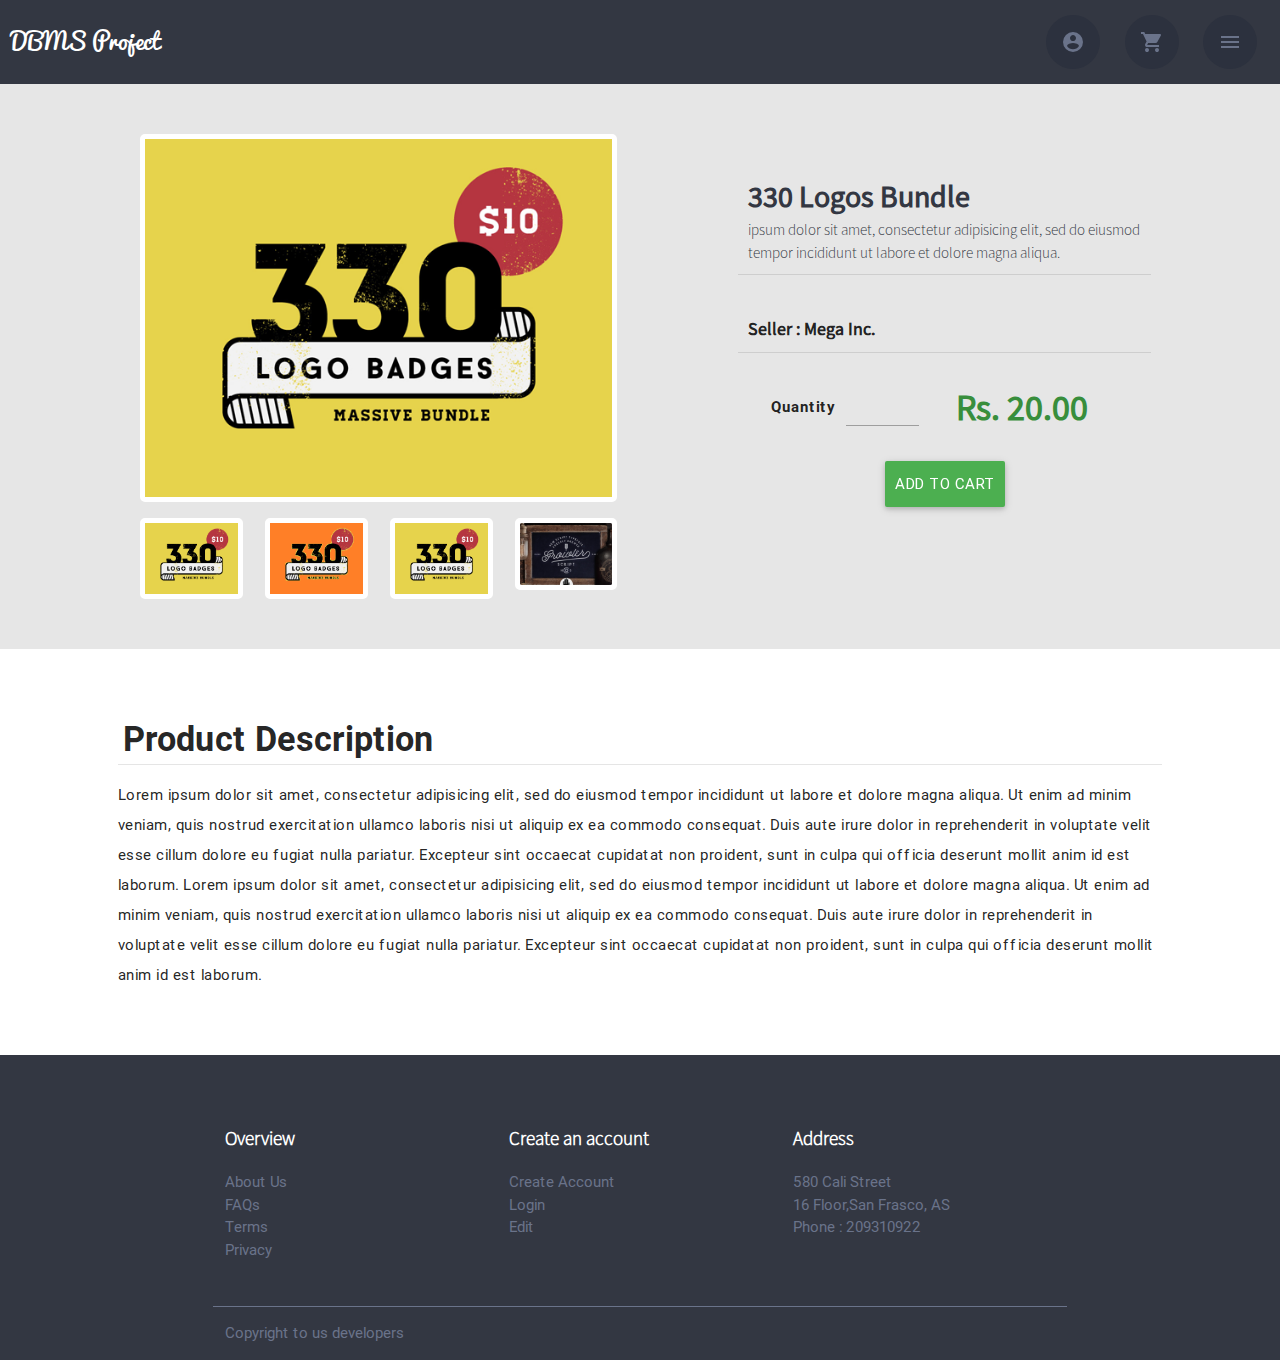
==== itempage.html @ fca347af "Initial Commit" ====
<!doctype html>
<html>
<head>
	<title>Item Page</title>
	<link rel = "stylesheet" href = "css/materialize.css">
	<link rel = "stylesheet" href = "css/styles.css">
	<link rel = "stylesheet" href = "css/itemstyles.css">
	<link href="https://fonts.googleapis.com/icon?family=Material+Icons" rel="stylesheet">
</head>
<body class = ""> 

	<div class = "overlay overlay-contentpush">
		<span type = "button" class = "overlay-close"></span>
		<ul>
			<li><a href = "index.html">Home</a></li>
			<li><a href = "#">About</a></li>
			<li><a href = "#">Work</a></li>
			<li><a href = "#">Clients</a></li>
			<li><a href = "#">Contact</a></li>
		</ul>
	</div>

	<div class = "row" id = "page">
		
		<div class = "row" id = "top-bar">
			<div class = "col s3 left">
				<p class = "brand-logo"><a href = "index.html" class = "white-text">DBMS Project</a></p>
			</div>
			<div class = "col s9 full-height">
				<p class = "col s1 offset-s9 center-align icons">
					<a href = "login.html"><i class = "material-icons waves-effect">account_circle</i></a>
				</p>
				<p class = "col s1 center-align icons">
					<i class = "material-icons waves-effect">shopping_cart</i>
				</p>	
				<p class = "col s1 center-align icons" id = "menu">
					<i class = "material-icons waves-effect">menu</i>
				</p>
			</div>
		</div>

		<div class = "row item-details" id = "item-summary">

			<div class = "col s12 m10 offset-m1">
				<div class = "col s12 m6 " id = "item-gallery">
					<div class = "row valign-wrapper">
						<div class = "col s12 valign">
							<img class = "responsive-img" id = "image-shown" src = "images/item.png">
						</div>
					</div>
					<div class = "row">
						<ul>
							<li class = "col s3 item-images"><img class = "responsive-img" src = "images/item.png"></li>
							<li class = "col s3 item-images"><img class = "responsive-img" src = "images/item1.png"></li>
							<li class = "col s3 item-images"><img class = "responsive-img" src = "images/item.png"></li>
							<li class = "col s3 item-images"><img class = "responsive-img" src = "images/items.png"></li>
						</ul>
					</div>
				</div>
				
				<div class = "col m5 offset-m1 s12" id = "item-quick-info">
					<p class = "" id = "item-name">
						330 Logos Bundle
						<span id = "brief-description">ipsum dolor sit amet, consectetur adipisicing elit, sed do eiusmod
						tempor incididunt ut labore et dolore magna aliqua.</span>
					</p>
					<p class = "" id = "seller-info">Seller : Mega Inc.</p>
					<form class = "col s12" action = "#" method = "post">
						<div class = "col s6">
							<p class = "col s6 bold">Quantity</p>
							<input class = "col s5" type = "number" min = "0" id = "quantity">
						</div>
						<div class = " col s6">
							<p class = "green-text text-darken-2" id = "item-price">Rs. 20.00</p>
						</div>
						<div class = "col s12 center">
							<button class = "btn center green waves-effect waves-light" type = "submit" >
								<!-- <i class = "material-icons left">add_shopping_cart</i> -->Add to Cart
							</button>
						</div>
					</form>
				</div>
			</div>

		</div>

		<div class = "row item-details" id = "item-description">
			<div class = "col m10 offset-m1 s12">
				<h4 class = "bold">Product Description</h4>
				<p>
					Lorem ipsum dolor sit amet, consectetur adipisicing elit, sed do eiusmod
					tempor incididunt ut labore et dolore magna aliqua. Ut enim ad minim veniam,
					quis nostrud exercitation ullamco laboris nisi ut aliquip ex ea commodo
					consequat. Duis aute irure dolor in reprehenderit in voluptate velit esse
					cillum dolore eu fugiat nulla pariatur. Excepteur sint occaecat cupidatat non
					proident, sunt in culpa qui officia deserunt mollit anim id est laborum.
					Lorem ipsum dolor sit amet, consectetur adipisicing elit, sed do eiusmod
					tempor incididunt ut labore et dolore magna aliqua. Ut enim ad minim veniam,
					quis nostrud exercitation ullamco laboris nisi ut aliquip ex ea commodo
					consequat. Duis aute irure dolor in reprehenderit in voluptate velit esse
					cillum dolore eu fugiat nulla pariatur. Excepteur sint occaecat cupidatat non
					proident, sunt in culpa qui officia deserunt mollit anim id est laborum.
				</p>
			</div>
 		</div>

	</div>

	<footer class = "row">
		<div class = "col s8 offset-s2">
			<div class = "col m4 section">
				<p class = "white-text">Overview</p>
				<ul>
					<li><a href = "#">About Us</a></li>
					<li><a href = "#">FAQs</a></li>
					<li><a href = "#">Terms</a></li>
					<li><a href = "#">Privacy</a></li>
				</ul>
			</div>
			<div class = "col m4 section">
				<p class = "white-text">Create an account</p>
				<ul>
					<li><a href = "#">Create Account</a></li>
					<li><a href = "#">Login</a></li>
					<li><a href = "#">Edit </a></li>
				</ul>
			</div>
			<div class = "col m4 section">
				<p class = "white-text">Address</p>
				<ul>
					<li>580 Cali Street</li>
					<li>16 Floor,San Frasco, AS</li>
					<li>Phone : 209310922</li>
				</ul>
			</div>
		</div>
		<p class = "col s8 offset-s2">Copyright to us developers</p>
	</footer>


<!-- scripts go here -->
<script src = "js/jquery-1.12.2.js"></script>
<script src = "js/materialize.js"></script> 
<script src = "js/scripts.js"></script> 
<script>

$(document).ready(function(){
	$targetImage = $("img#image-shown");
	$images = $("li.item-images").find("img");

	$images.on("click",function(){
		$targetSrc = $(this).attr("src");
		console.log($targetSrc);
		$targetImage.attr("src",$targetSrc);
	});
});
</script>
</body>
</html>
---- css/styles.css ----
@font-face{
	font-family: "Pacifico";
	src : url("../font/Pacifico.ttf");
}

@font-face{
	font-family: "SourceSansPro";
	src : url("../font/SourceSansPro-Regular.otf");
}

@font-face{
	font-family: "SourceSansProLight";
	src : url("../font/SourceSansPro-Light.otf");
}

html{
	height: 100%;
}

.full-height{
	height: 100%;
}

/* Overlay style */
.overlay {
	position: fixed;
	width: 100%;
	height: 100%;
	top: 0;
	left: 0;
	z-index: 10;
	background: rgba(51, 55, 66, 1);
}

/* Overlay closing cross */
.overlay .overlay-close {
	position: absolute;
	width: 60px;
	height: 60px;
	top: 20px;
	right: 20px;
	z-index: 11;
	cursor: pointer;
}

.overlay .overlay-close:after,
.overlay .overlay-close:before{
	position: absolute;
	content: "";
	top: 30px;
	left: 0px;
	width: 100%;
	border: 1px solid white;
	transform : rotateZ(45deg);
}

.overlay .overlay-close:after{
	transform : rotateZ(-45deg);	
}

.overlay ul {
	position: relative;
	display: flex;
	flex-direction: column;
	justify-content: center;
	height: 100%;
}

.overlay ul li {
	text-align: center;
	height: calc(100% / 7);
	min-height: 54px;
}

.overlay ul li a {
	font-family: "SourceSansProLight";
	font-size: 4em;
	color: white;
	transition: color 0.2s;
}

.overlay ul li a:hover,
.overlay ul li a:focus {
	color: #000;
}

.overlay-contentpush {
	background: rgba(51, 55, 66, 1);
	visibility: hidden;
	transform: translateX(100%);
	transition: transform 0.5s, visibility 0s 0.5s;
}

.overlay-contentpush.open {
	visibility: visible;
	transform: translateX(0%);
	transition: transform 0.5s;
}

@media screen and (max-height: 30.5em) {
	.overlay nav {
		height: 70%;
		font-size: 34px;
	}
	.overlay ul li {
		min-height: 34px;
	}
}

#page.row{
	overflow-x: hidden;
	transition: transform 0.5s;	
}

#page.overlay-open {
	-webkit-transform: translateX(-50%);
	transform: translateX(-50%);
}

#page:after {
	content: '';
	opacity: 0;
	visibility: hidden;
	position: absolute;
	top: 0;
	left: 0;
	width: 100%;
	height: 100%;
	background: rgba(0,0,0,0.6);
	transition: opacity 0.5s, visibility 0s 0.5s;
}

#page.overlay-open::after {
	visibility: visible;
	opacity: 1;
	-webkit-transition: opacity 0.5s;
	transition: opacity 0.5s;
}

#page.row, .row{
	margin-bottom: 0px;
}

#top-bar{
	background :#333742;
}

p.brand-logo{
	font-family: "Pacifico";
	font-size: 1.5em;
}

#search{
	margin-top: 20px;
}

p.icons{
	font-size: 1em;
}

p.icons i{
	padding: 15px;
	background: #2C313E;
	color: #6A738A;
	border-radius: 50%;
}

.no-margin{
	margin: 0 !important;
}

.responsive-img{
	width: 100% !important;
	margin-bottom: -6px;
}

#home-showcase.row.showcase{
	/*height: auto;*/
	background-color: #E6E6E6;
}

.showcase .case{
	padding-bottom: 20px;
}

.showcase .case:first-of-type{
	padding-top: 40px;
}

.showcase .case p{
	font-size: 1.4rem;
	font-weight: 500;
}

.showcase .case p i{
	/*color: #6A738A;*/
}

.col.s2-5{
	width: calc((100%/12) * 2.5);
}

.case .item{
	position: relative;
	padding: 10px;
	overflow: hidden;
	font-family: "SourceSansProLight";
	margin: 0px calc((100%/12) * 0.333);
}

.case .item:first-of-type{
	margin-left: 0;
}

.case .item:last-of-type{
	margin-right: 0;
}

.case .item img{
	border-radius: 4px;
}

.case .item p{
	font-size: 1rem;
}

.case .item p.item-name,
.case .item p.item-price{
	font-family: "SourceSansPro";
	font-weight: 900;
}

button#buy-btn{
	position: absolute;
	display: none;
	top: 60%;
	left: 37%;
	box-shadow: 0 2px 5px 0 rgba(0, 0, 0, 0.26), 0 2px 10px 0 rgba(0, 0, 0, 0.22) , 0px -60px 0px 200px rgba(0,0,0,0.1);
}

footer{
	/*height: 400px;*/
	background :#333742;	
}

footer div.col.s8{
	padding: 50px 0px 30px 0px;
	border-bottom: 1px solid #6A738A;
}

footer div.col.s8 div.section p{
	font-size: 19px;
	font-family: "SourceSansProLight";
	font-weight: bold;
}

footer div.col.s8 div.section ul li
,footer div.col.s8 div.section ul li a,
footer p{
	color: #6A738A;
}
---- css/itemstyles.css ----
.bold{
	font-weight: bold;
}

#item-summary{
	padding: 50px 0;
	background-color: #E6E6E6;
}

#item-gallery div.col.valign{
}

#item-gallery div.row img{
	border: 5px solid white;
	border-radius: 5px;
}

#item-quick-info{
}

#item-quick-info > *{
	padding: 10px;
	border-bottom: 1px solid rgba(0, 0, 0, 0.10);
}

#item-quick-info > *:last-child{
	border-bottom: none;
}

#item-quick-info > p{
	font-family: "SourceSansProLight";
}

#item-quick-info > p#item-name{
	font-family: "SourceSansPro";
	font-size: 2em;
	font-weight: bold; 
	color: #333742;
}

#item-quick-info > p#item-name > span {
	display: block;
	font-size: 0.5em;
	font-family: "SourceSansProLight";
	font-weight: 100;	
}

#item-quick-info > p#seller-info{
	font-family: "SourceSansPro";
	font-size: 1.2em;
	font-weight: bold;
}


#item-quick-info  p#item-price{
	-webkit-margin-before: 0px;
	font-family: "SourceSansPro"; 
	font-size: 2.4em;
	font-weight: bold;
}

#item-quick-info form button[type = "submit"]{
	height: auto !important;
	margin-top: 20px;
	padding: 5px 10px;
}

/*item-description styles*/
#item-description{
	/*height: 200px;*/
	padding: 50px 0;
}

#item-description h4{
	padding: 5px;
	border-bottom: 1px solid rgba(0, 0, 0, 0.10);
}

#item-description p{
	line-height: 30px !important;
	letter-spacing: 0.5px;
}
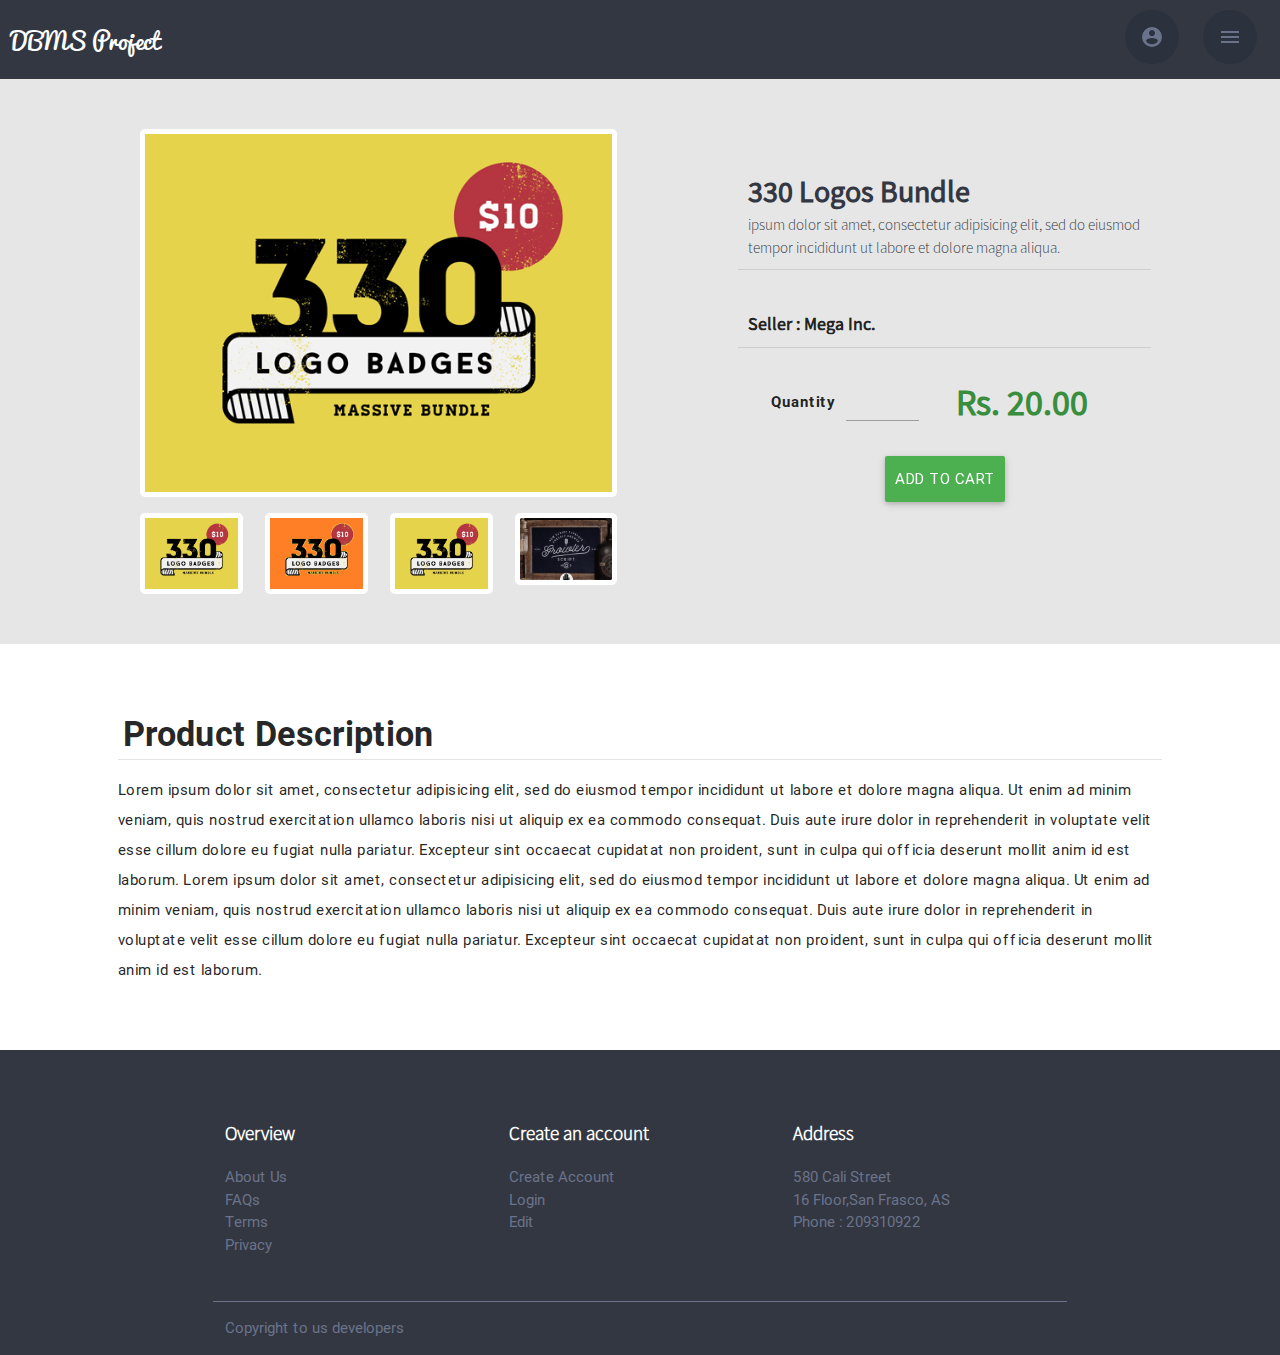
==== commit 3af7d431: "Changes to profile pages" ====
--- a/itempage.html
+++ b/itempage.html
@@ -9,14 +9,13 @@
 </head>
 <body class = ""> 
 
-	<div class = "overlay overlay-contentpush">
+<div class = "overlay overlay-contentpush">
 		<span type = "button" class = "overlay-close"></span>
 		<ul>
 			<li><a href = "index.html">Home</a></li>
-			<li><a href = "#">About</a></li>
-			<li><a href = "#">Work</a></li>
-			<li><a href = "#">Clients</a></li>
-			<li><a href = "#">Contact</a></li>
+			<li><a href = "books.php">Books</a></li>
+			<li><a href = "electronics.php">Electronics</a></li>
+			<li><a href = "other.php">Other</a></li>
 		</ul>
 	</div>
 
@@ -27,15 +26,19 @@
 				<p class = "brand-logo"><a href = "index.html" class = "white-text">DBMS Project</a></p>
 			</div>
 			<div class = "col s9 full-height">
-				<p class = "col s1 offset-s9 center-align icons">
-					<a href = "login.html"><i class = "material-icons waves-effect">account_circle</i></a>
-				</p>
-				<p class = "col s1 center-align icons">
-					<i class = "material-icons waves-effect">shopping_cart</i>
-				</p>	
-				<p class = "col s1 center-align icons" id = "menu">
+				<div class = "col s1 offset-s10 center-align icons" id = "account">
+					<!-- IF NOT LOGGED IN -->
+					<!-- <a href = "login.html"><i class = "material-icons waves-effect">account_circle</i></a> -->
+					
+					<!-- IF A USER IS LOGGED IN -->
+					<a href = "javscript:void(0)" data-target = ""><i class = "material-icons waves-effect">account_circle</i></a>
+					<ul>
+						<li></li>
+					</ul>
+				</div>
+				<div class = "col s1 center-align icons" id = "menu">
 					<i class = "material-icons waves-effect">menu</i>
-				</p>
+				</div> 
 			</div>
 		</div>
 
--- a/css/styles.css
+++ b/css/styles.css
@@ -68,13 +68,13 @@
 
 .overlay ul li {
 	text-align: center;
-	height: calc(100% / 7);
+	height: calc(100% /8);
 	min-height: 54px;
 }
 
 .overlay ul li a {
 	font-family: "SourceSansProLight";
-	font-size: 4em;
+	font-size: 3.8em;
 	color: white;
 	transition: color 0.2s;
 }
@@ -142,6 +142,7 @@
 }
 
 #top-bar{
+	position: relative;
 	background :#333742;
 }
 
@@ -150,21 +151,87 @@
 	font-size: 1.5em;
 }
 
-#search{
-	margin-top: 20px;
-}
-
-p.icons{
+p.brand-logo a:hover{
+	color: #4CAF50 !important;
+	transition : color 0.5s;
+}
+
+div.icons{
+	position: relative;
+	cursor: pointer;
+	margin-top: 10px;
 	font-size: 1em;
 }
 
-p.icons i{
+div.icons i{
 	padding: 15px;
 	background: #2C313E;
 	color: #6A738A;
 	border-radius: 50%;
 }
 
+#account-opts{
+	position: absolute;
+	top: 120%;
+	right: -58px;
+	width: 200px;
+	z-index: 5;
+	padding: 0px 10px;
+	border-radius: 4px;
+	background: #2C313E;
+}
+
+#account-opts:before{
+	position: absolute;
+	content: "";
+	top: -9px;
+	left: calc(50% - 10px);
+	width: 20px;
+	height: 20px;
+	z-index: -1;
+	border-radius: 4px;
+	transform: rotateZ(45deg);
+	background-color: #2C313E;
+}
+
+#account-opts li{
+	font-family: "SourceSansPro";
+	font-size: 1.1em;
+	padding: 20px 20px 20px 10px; 
+	text-align: left;
+	color: #6A738A;
+	border-bottom: 1px solid #6A738A;
+}
+
+#account-opts li a{
+	color: inherit;
+}
+
+#account-opts li:last-of-type{
+	border-bottom: none;
+}
+
+#account-opts li i{
+	cursor: initial;
+	padding: 5px 5px;
+	font-size: 1em;
+}
+
+#account-opts li button{
+	font-size: 0.9em;
+	border-radius: 18px;
+	color: #9097A9;
+	background: #232733;
+}
+
+.offset-s9-5{
+	margin-left: calc((100%/12) * 9.5) !important;
+}
+
+.offset-s0-5{
+	margin-left: calc((100%/12) * 0.25) !important;
+}
+
 .no-margin{
 	margin: 0 !important;
 }
@@ -174,8 +241,7 @@
 	margin-bottom: -6px;
 }
 
-#home-showcase.row.showcase{
-	/*height: auto;*/
+.row.showcase{
 	background-color: #E6E6E6;
 }
 
@@ -190,10 +256,6 @@
 .showcase .case p{
 	font-size: 1.4rem;
 	font-weight: 500;
-}
-
-.showcase .case p i{
-	/*color: #6A738A;*/
 }
 
 .col.s2-5{
@@ -206,14 +268,17 @@
 	overflow: hidden;
 	font-family: "SourceSansProLight";
 	margin: 0px calc((100%/12) * 0.333);
-}
-
-.case .item:first-of-type{
+	margin-bottom: 40px;
+}
+
+.case .item:nth-of-type(4n + 1){
 	margin-left: 0;
-}
-
-.case .item:last-of-type{
+	clear: left;
+}
+
+.case .item:nth-of-type(4n){
 	margin-right: 0;
+	clear: right;
 }
 
 .case .item img{
@@ -235,11 +300,10 @@
 	display: none;
 	top: 60%;
 	left: 37%;
-	box-shadow: 0 2px 5px 0 rgba(0, 0, 0, 0.26), 0 2px 10px 0 rgba(0, 0, 0, 0.22) , 0px -60px 0px 200px rgba(0,0,0,0.1);
+	box-shadow: 0 2px 5px 0 rgba(0, 0, 0, 0.26), 0 2px 10px 0 rgba(0, 0, 0, 0.22) , 0px -60px 0px 200px rgba(0,0,0,0.05);
 }
 
 footer{
-	/*height: 400px;*/
 	background :#333742;	
 }
 
